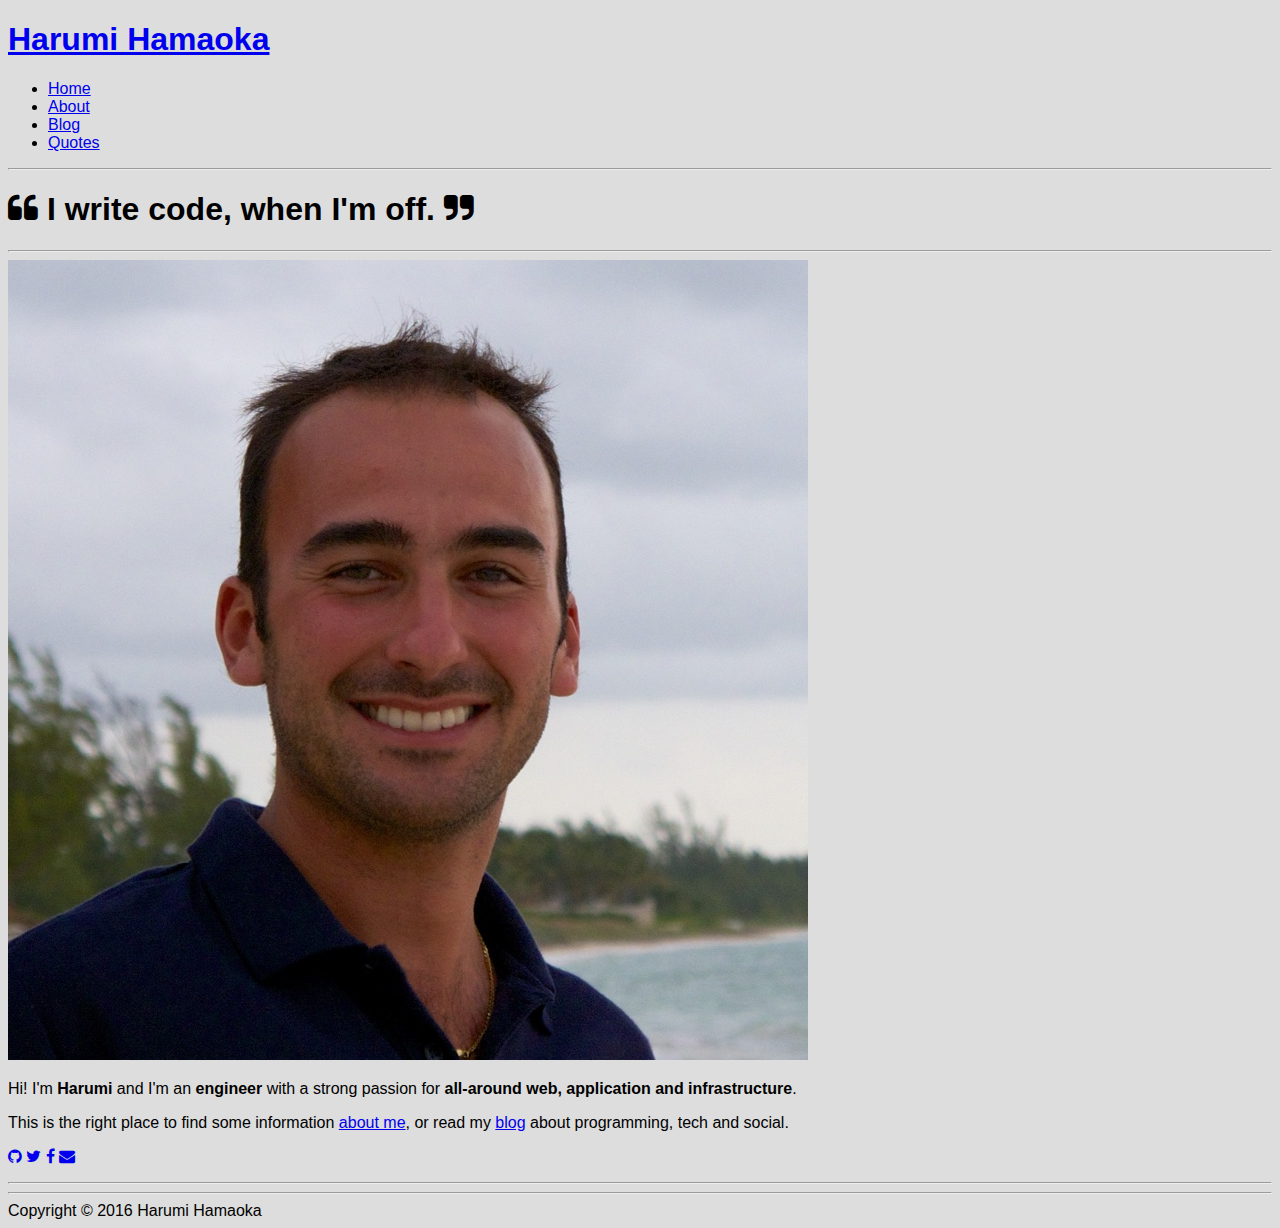
==== index.html @ a032eec7 "renewal the url" ====
<!DOCTYPE html>
<html>
<head>
  <meta charset="utf-8">
  <meta http-equiv="X-UA-Compatible" content="IE=edge">
  <link type="text/css" rel="stylesheet" href="/stylesheets/main.css" />
  <title>

      Harumi Hamaoka — #Programming #Tech #Social

  </title>
  <meta name="description" content="hamaokah aka Harumi Hamaoka is an engineer with a strong passion for all-around web, application and infrastructure.">

  <link rel="stylesheet" type="text/css" href="/assets/bootstrap/css/bootstrap.css">
  <link rel="stylesheet" type="text/css" href="/assets/css/style.css">
  <link rel="stylesheet" type="text/css" href="https://fonts.googleapis.com/css?family=Open+Sans:400italic,700italic,400,700">
  <link rel="stylesheet" type="text/css" href="https://netdna.bootstrapcdn.com/font-awesome/4.4.0/css/font-awesome.css">

  <link rel="canonical" href="http://hamaokah.info/">
<!--
<link rel="alternate" type="application/atom+xml" title="Harumi Hamaoka" href="https://HarumiHamaoka.com/blog/feed.xml" />
-->

  <script src="https://code.jquery.com/jquery-2.2.0.min.js" charset="utf-8"></script>
  <script async src="js/script.js" charset="utf-8"></script>

<!-- Google Analytics (http://google.com/analytics) -->
<script type="text/javascript">
  var _gaq = _gaq || [];
  _gaq.push(['_setAccount', 'UA-53225-16']);
  _gaq.push(['_trackPageview']);
  (function() {
    var ga = document.createElement('script'); ga.type = 'text/javascript'; ga.async = true;
    ga.src = ('https:' == document.location.protocol ? 'https://ssl' : 'http://www') + '.google-analytics.com/ga.js';
    var s = document.getElementsByTagName('script')[0]; s.parentNode.insertBefore(ga, s);
  })();
</script>

</head>

<body>

<div id="header">
  <div class="container">
    <div class="row">
      <div class="header-logo col-md-7">
        <h1><a href="/">Harumi Hamaoka</a>

        </h1>
      </div>
      <div class="header-nav col-md-5">
        <ul>
          <li><a href="/" class="target-home" title="Home Page">Home</a></li>
          <li><a href="/about" class="target-about" title="About">About</a></li>
          <li><a href="http://blog.hamaokah.info" class="target-blog" title="Blog">Blog</a></li>
<!--          <li><a href="/projects" class="target-projects" title="Projects">Projects</a></li>-->
          <li><a href="/quotes" class="target-quotes" title="Quotes about life and programming">Quotes</a></li>
        </ul>
      </div>
    </div>
  </div>
</div>

<hr class="separator">

<div id="content">
  <div class="container">
    <main id="main" class="page-home">

  <h1 id="claim">
    <i class="fa fa-quote-left"></i>
    I write code, when I'm off.
    <i class="fa fa-quote-right"></i>
  </h1>

  <hr class="soften">

  <div class="section-hello row">
    <div class="hello-avatar col-md-4">
      <img src="/images/me.jpg" class="avatar" alt="Harumi Hamaoka">
    </div>
    <div class="hello-about col-md-7 col-md-offset-1">
      <p class="emphasize">Hi! I'm <strong>Harumi</strong> and I'm an <strong>engineer</strong> with a strong passion for <strong> all-around web, application and infrastructure</strong>.</p>
      <p>This is the right place to find some information <a href="/about/">about me</a>, or read my <a href="http://blog.hamaokah.info">blog</a> about programming, tech and social.</p>
<!--      <p>I make things happen at <a href="https://dnsimple.com">DNSimple</a>.</p> -->

      <div class="hello-contact">
        <p class="hello-contact-profiles">
          <a href="https://github.com/hamaokah"><i class="fa fa-github" title="GitHub" rel="tooltip"></i></a>
          <a href="https://twitter.com/pattyhama"><i class="fa fa-twitter" title="Twitter" rel="tooltip"></i></a>
          <a href="https://www.facebook.com/harumi.hamaoka"><i class="fa fa-facebook" title="Facebook" rel="tooltip"></i></a>
<!--          <a href="https://stackoverflow.com/users/"><i class="fa fa-stack-overflow" title="StackOverflow" rel="tooltip"></i></a> -->
          <a href="/contact/"><i class="fa fa-envelope" title="Contact me" rel="tooltip"></i></a>
        </p>
      </div>
    </div>
  </div>

  <hr class="soften">

  <!--
  <section class="section-speaking">
    <h2 class="talks-upcoming"><a href="/speaking">Speaking Schedule</a></h2>

    <ul class="talks-list">
      <li class="talks-list-item">
        <a href="http://rome2016.codemotionworld.com/" class="talk-conference" target="_blank">Codemotion Rome 2016</a> &mdash;
        <span class="talk-title">Let's go HTTPS</span>
        <time datetime="2016-03-18" class="talk-date">18 Mar 2016</time>
      </li>
      <li class="talks-list-item">
        <a href="http://railsconf.com/" class="talk-conference" target="_blank">RailsConf 2016</a> &mdash;
        <span class="talk-title">Developing and maintaining a platform with Rails and Lotus</span>
        <time datetime="2016-05-04" class="talk-date">04 May 2016</time>
      </li>
    </ul>
  </section>
  -->
</main>

  </div>
</div>

<hr class="separator">

<div id="footer">
  <div class="container">
    Copyright &copy; 2016 Harumi Hamaoka
  </div>
</div>

</body>
</html>
---- stylesheets/main.css ----
body {
  font-family: Verdana, Helvetica, sans-serif;
  background-color: #DDDDDD;
}
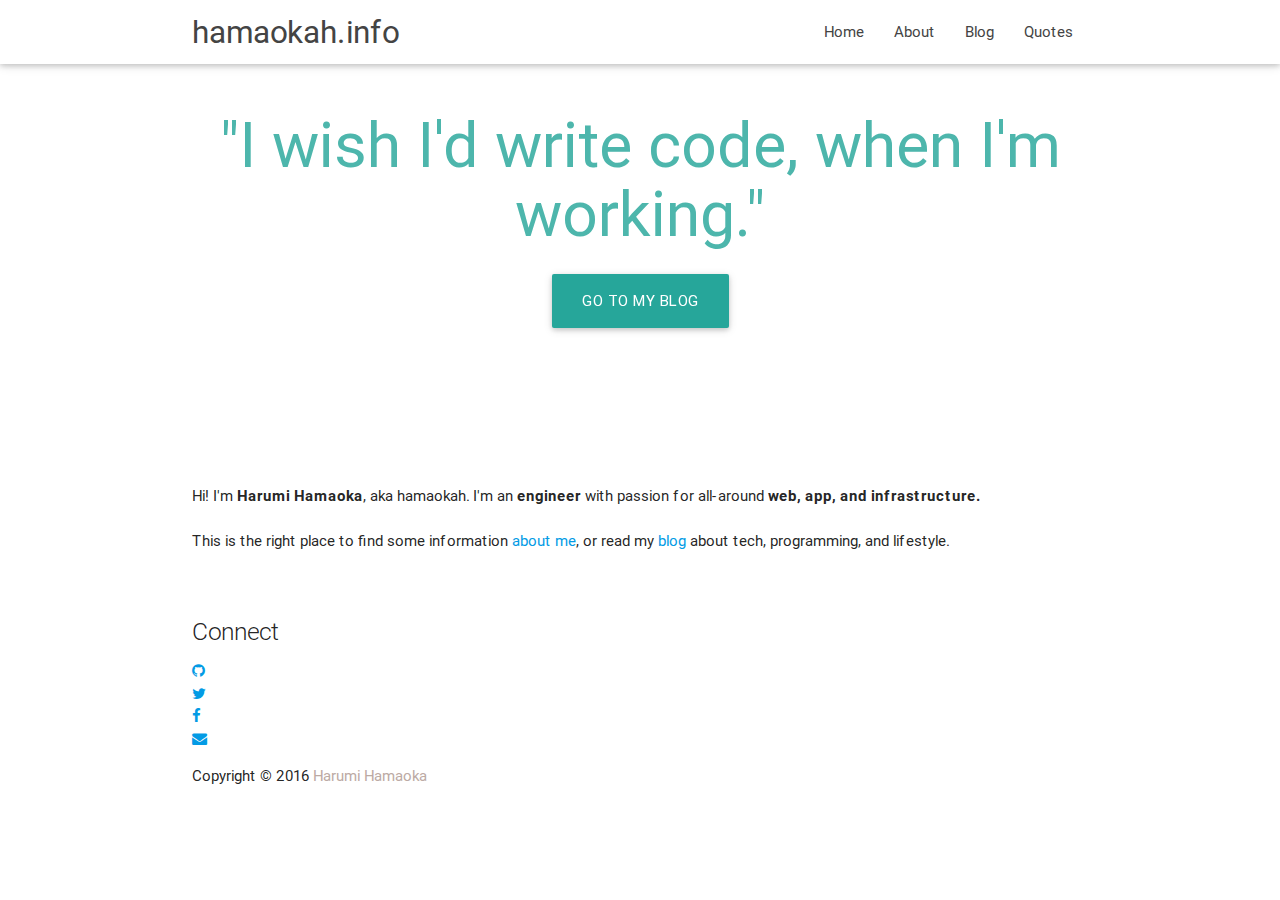
==== commit 3ed3990c: "modify url with material design" ====
--- a/index.html
+++ b/index.html
@@ -1,133 +1,105 @@
 <!DOCTYPE html>
 <html>
 <head>
-  <meta charset="utf-8">
-  <meta http-equiv="X-UA-Compatible" content="IE=edge">
-  <link type="text/css" rel="stylesheet" href="/stylesheets/main.css" />
-  <title>
+  <meta http-equiv="Content-Type" content="text/html; charset=UTF-8"/>
+  <meta name="viewport" content="width=device-width, initial-scale=1, maximum-scale=1.0, user-scalable=no"/>
+  <meta name="description" content="hamaokah aka Harumi Hamaoka is an engineer with passion for all-around web, app and infrastructure.">
+  <title>hamaokah.info</title>
 
-      Harumi Hamaoka — #Programming #Tech #Social
-
-  </title>
-  <meta name="description" content="hamaokah aka Harumi Hamaoka is an engineer with a strong passion for all-around web, application and infrastructure.">
-
-  <link rel="stylesheet" type="text/css" href="/assets/bootstrap/css/bootstrap.css">
-  <link rel="stylesheet" type="text/css" href="/assets/css/style.css">
-  <link rel="stylesheet" type="text/css" href="https://fonts.googleapis.com/css?family=Open+Sans:400italic,700italic,400,700">
-  <link rel="stylesheet" type="text/css" href="https://netdna.bootstrapcdn.com/font-awesome/4.4.0/css/font-awesome.css">
-
-  <link rel="canonical" href="http://hamaokah.info/">
-<!--
-<link rel="alternate" type="application/atom+xml" title="Harumi Hamaoka" href="https://HarumiHamaoka.com/blog/feed.xml" />
--->
-
-  <script src="https://code.jquery.com/jquery-2.2.0.min.js" charset="utf-8"></script>
-  <script async src="js/script.js" charset="utf-8"></script>
-
-<!-- Google Analytics (http://google.com/analytics) -->
-<script type="text/javascript">
-  var _gaq = _gaq || [];
-  _gaq.push(['_setAccount', 'UA-53225-16']);
-  _gaq.push(['_trackPageview']);
-  (function() {
-    var ga = document.createElement('script'); ga.type = 'text/javascript'; ga.async = true;
-    ga.src = ('https:' == document.location.protocol ? 'https://ssl' : 'http://www') + '.google-analytics.com/ga.js';
-    var s = document.getElementsByTagName('script')[0]; s.parentNode.insertBefore(ga, s);
-  })();
-</script>
-
+  <!-- CSS  -->
+  <link href="css/materialize.min.css" type="text/css" rel="stylesheet" media="screen,projection"/>
+  <link href="css/style.css" type="text/css" rel="stylesheet" media="screen,projection"/>
+  <link href="https://fonts.googleapis.com/icon?family=Material+Icons" rel="stylesheet">
+  <link href="https://netdna.bootstrapcdn.com/font-awesome/4.4.0/css/font-awesome.css" type="text/css" rel="stylesheet">
+  <link href="http://fonts.googleapis.com/css?family=Inconsolata" type="text/css" rel="stylesheet">
 </head>
 
 <body>
+  <nav class="white" role="navigation">
+    <div class="nav-wrapper container">
+      <a id="logo-container" href="http://hamaokah.info" class="brand-logo">hamaokah.info</a>
+      <ul class="right hide-on-med-and-down">
+        <li><a href="/" title="Home Page">Home</a></li>
+        <li><a href="/about" title="About">About</a></li>
+        <li><a href="http://blog.hamaokah.info" title="Blog">Blog</a></li>
+        <li><a href="/quotes" title="Quotes about life and programming">Quotes</a></li>
+      </ul>
 
-<div id="header">
-  <div class="container">
-    <div class="row">
-      <div class="header-logo col-md-7">
-        <h1><a href="/">Harumi Hamaoka</a>
+      <ul id="nav-mobile" class="side-nav">
+        <li><a href="/" title="Home Page">Home</a></li>
+        <li><a href="/about" title="About">About</a></li>
+        <li><a href="http://blog.hamaokah.info" title="Blog">Blog</a></li>
+        <li><a href="/quotes" title="Quotes about life and programming">Quotes</a></li>
+      </ul>
+      <a href="#" data-activates="nav-mobile" class="button-collapse"><i class="material-icons">menu</i></a>
+    </div>
+  </nav>
 
-        </h1>
-      </div>
-      <div class="header-nav col-md-5">
-        <ul>
-          <li><a href="/" class="target-home" title="Home Page">Home</a></li>
-          <li><a href="/about" class="target-about" title="About">About</a></li>
-          <li><a href="http://blog.hamaokah.info" class="target-blog" title="Blog">Blog</a></li>
-<!--          <li><a href="/projects" class="target-projects" title="Projects">Projects</a></li>-->
-          <li><a href="/quotes" class="target-quotes" title="Quotes about life and programming">Quotes</a></li>
-        </ul>
+<!--
+  <div id="index-banner" class="parallax-container">
+    <div class="section no-pad-bot">
+      <div class="container">
+        <br><br>
+        <h1 class="header center teal-text text-lighten-2">Parallax Template</h1>
+        <div class="row center">
+          <h5 class="header col s12 light">A modern responsive front-end framework based on Material Design</h5>
+        </div>
+        <div class="row center">
+          <a href="http://materializecss.com/getting-started.html" id="download-button" class="btn-large waves-effect waves-light teal lighten-1">Get Started</a>
+        </div>
+        <br><br>
+
       </div>
     </div>
+    <div class="parallax"><img src="images/background1.jpg" alt="Unsplashed background img 1"></div>
   </div>
-</div>
+-->
+  <div id="index-banner" class="parallax-container">
+    <div class="section no-pad-bot">
+      <div class="container">
+        <br><br>
+        <h1 class="header center teal-text text-lighten-2">"I wish I'd write code, when I'm working."</h1>
+        <div class="row center">
+          <a href="http://blog.hamaokah.info" id="download-button" class="btn-large waves-effect waves-light teal lighten-1">Go to my blog</a>
+        </div>
+        <br><br>
 
-<hr class="separator">
+      </div>
+    </div>
+    <div class="parallax"><img src="images/background1.jpg" alt="Unsplashed background img 1"></div>
+  </div>
 
-<div id="content">
   <div class="container">
-    <main id="main" class="page-home">
-
-  <h1 id="claim">
-    <i class="fa fa-quote-left"></i>
-    I write code, when I'm off.
-    <i class="fa fa-quote-right"></i>
-  </h1>
-
-  <hr class="soften">
-
-  <div class="section-hello row">
-    <div class="hello-avatar col-md-4">
-      <img src="/images/me.jpg" class="avatar" alt="Harumi Hamaoka">
-    </div>
-    <div class="hello-about col-md-7 col-md-offset-1">
-      <p class="emphasize">Hi! I'm <strong>Harumi</strong> and I'm an <strong>engineer</strong> with a strong passion for <strong> all-around web, application and infrastructure</strong>.</p>
-      <p>This is the right place to find some information <a href="/about/">about me</a>, or read my <a href="http://blog.hamaokah.info">blog</a> about programming, tech and social.</p>
-<!--      <p>I make things happen at <a href="https://dnsimple.com">DNSimple</a>.</p> -->
-
-      <div class="hello-contact">
-        <p class="hello-contact-profiles">
-          <a href="https://github.com/hamaokah"><i class="fa fa-github" title="GitHub" rel="tooltip"></i></a>
-          <a href="https://twitter.com/pattyhama"><i class="fa fa-twitter" title="Twitter" rel="tooltip"></i></a>
-          <a href="https://www.facebook.com/harumi.hamaoka"><i class="fa fa-facebook" title="Facebook" rel="tooltip"></i></a>
-<!--          <a href="https://stackoverflow.com/users/"><i class="fa fa-stack-overflow" title="StackOverflow" rel="tooltip"></i></a> -->
-          <a href="/contact/"><i class="fa fa-envelope" title="Contact me" rel="tooltip"></i></a>
-        </p>
+    <div class="section">
+      <div class="row">
+        <div class="col s12 left">
+          <h3><i class="mdi-content-send brown-text"></i></h3>
+          <p>Hi! I'm <b>Harumi Hamaoka</b>, aka hamaokah. I'm an <b>engineer</b> with passion for all-around <b>web, app, and infrastructure.</b></p>
+          <p>This is the right place to find some information <a href="/">about me</a>, or read my <a href="http://blog.hamaokah.info">blog</a> about tech, programming, and lifestyle.</p>
+        </div>
       </div>
     </div>
   </div>
 
-  <hr class="soften">
-
-  <!--
-  <section class="section-speaking">
-    <h2 class="talks-upcoming"><a href="/speaking">Speaking Schedule</a></h2>
-
-    <ul class="talks-list">
-      <li class="talks-list-item">
-        <a href="http://rome2016.codemotionworld.com/" class="talk-conference" target="_blank">Codemotion Rome 2016</a> &mdash;
-        <span class="talk-title">Let's go HTTPS</span>
-        <time datetime="2016-03-18" class="talk-date">18 Mar 2016</time>
-      </li>
-      <li class="talks-list-item">
-        <a href="http://railsconf.com/" class="talk-conference" target="_blank">RailsConf 2016</a> &mdash;
-        <span class="talk-title">Developing and maintaining a platform with Rails and Lotus</span>
-        <time datetime="2016-05-04" class="talk-date">04 May 2016</time>
-      </li>
-    </ul>
-  </section>
-  -->
-</main>
-
+  <div class="nav-wrapper container">
+    <div class="col l3 s12">
+      <h5 class="header col s12 light">Connect</h5>
+        <ul>
+          <li><a href="https://github.com/hamaokah"><i class="fa fa-github" title="GitHub" rel="tooltip"></i></a></li>
+          <li><a href="https://twitter.com/pattyhama"><i class="fa fa-twitter" title="Twitter" rel="tooltip"></i></a></li>
+          <li><a href="https://www.facebook.com/harumi.hamaoka"><i class="fa fa-facebook" title="Facebook" rel="tooltip"></i></a></li>
+          <li><a href="/contact/"><i class="fa fa-envelope" title="Contact me" rel="tooltip"></i></a></li>
+        </ul>
+    </div>
   </div>
-</div>
-
-<hr class="separator">
-
-<div id="footer">
-  <div class="container">
-    Copyright &copy; 2016 Harumi Hamaoka
-  </div>
-</div>
-
-</body>
+    <div class="footer-copyright">
+      <div class="container">
+        Copyright &copy; 2016 <a class="brown-text text-lighten-3" href="http://hamaokah.info">Harumi Hamaoka</a>
+      </div>
+    </div>
+  </footer>
+  <!-- Scripts / Import jQuery before materialize.js-->
+  <script type="text/javascript" src="https://code.jquery.com/jquery-2.1.1.min.js"></script>
+  <script type="text/javascript" src="js/materialize.min.js"></script>
+  </body>
 </html>
--- a/css/style.css
+++ b/css/style.css
@@ -0,0 +1,57 @@
+/* Custom Stylesheet */
+/**
+ * Use this file to override Materialize files so you can update
+ * the core Materialize files in the future
+ *
+ * Made By MaterializeCSS.com
+ */
+
+nav ul a,
+nav .brand-logo {
+  color: #444;
+}
+
+p {
+  line-height: 2rem;
+}
+
+.button-collapse {
+  color: #26a69a;
+}
+
+.parallax-container {
+  min-height: 380px;
+  line-height: 0;
+  height: auto;
+  color: rgba(255,255,255,.9);
+}
+  .parallax-container .section {
+    width: 100%;
+  }
+
+@media only screen and (max-width : 992px) {
+  .parallax-container .section {
+    position: absolute;
+    top: 40%;
+  }
+  #index-banner .section {
+    top: 10%;
+  }
+}
+
+@media only screen and (max-width : 600px) {
+  #index-banner .section {
+    top: 0;
+  }
+}
+
+.icon-block {
+  padding: 0 15px;
+}
+.icon-block .material-icons {
+  font-size: inherit;
+}
+
+footer.page-footer {
+  margin: 0;
+}